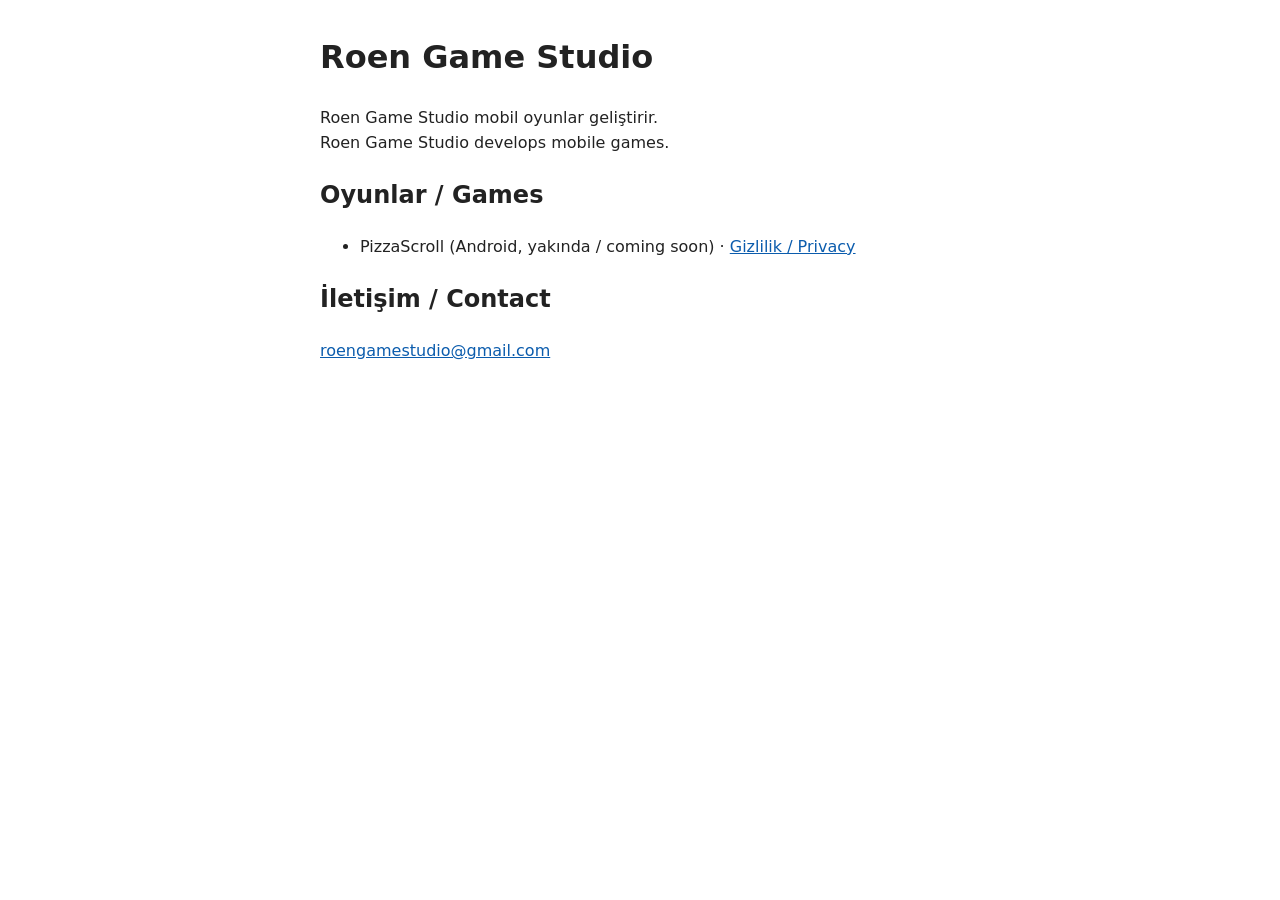
==== index.html @ 46eb8e07 "Site ve PizzaScroll gizlilik politikası" ====
<!DOCTYPE html>
<html lang="tr">
<head>
<meta charset="utf-8">
<meta name="viewport" content="width=device-width, initial-scale=1">
<title>Roen Game Studio</title>
<style>body{font-family:system-ui,sans-serif;max-width:640px;margin:2rem auto;padding:0 1rem;line-height:1.6;color:#222}a{color:#0b5cad}</style>
</head>
<body>
<h1>Roen Game Studio</h1>
<p>Roen Game Studio mobil oyunlar geliştirir.<br>Roen Game Studio develops mobile games.</p>
<h2>Oyunlar / Games</h2>
<ul>
<li>PizzaScroll (Android, yakında / coming soon) · <a href="pizzascroll/privacy.html">Gizlilik / Privacy</a></li>
</ul>
<h2>İletişim / Contact</h2>
<p><a href="mailto:roengamestudio@gmail.com">roengamestudio@gmail.com</a></p>
</body>
</html>
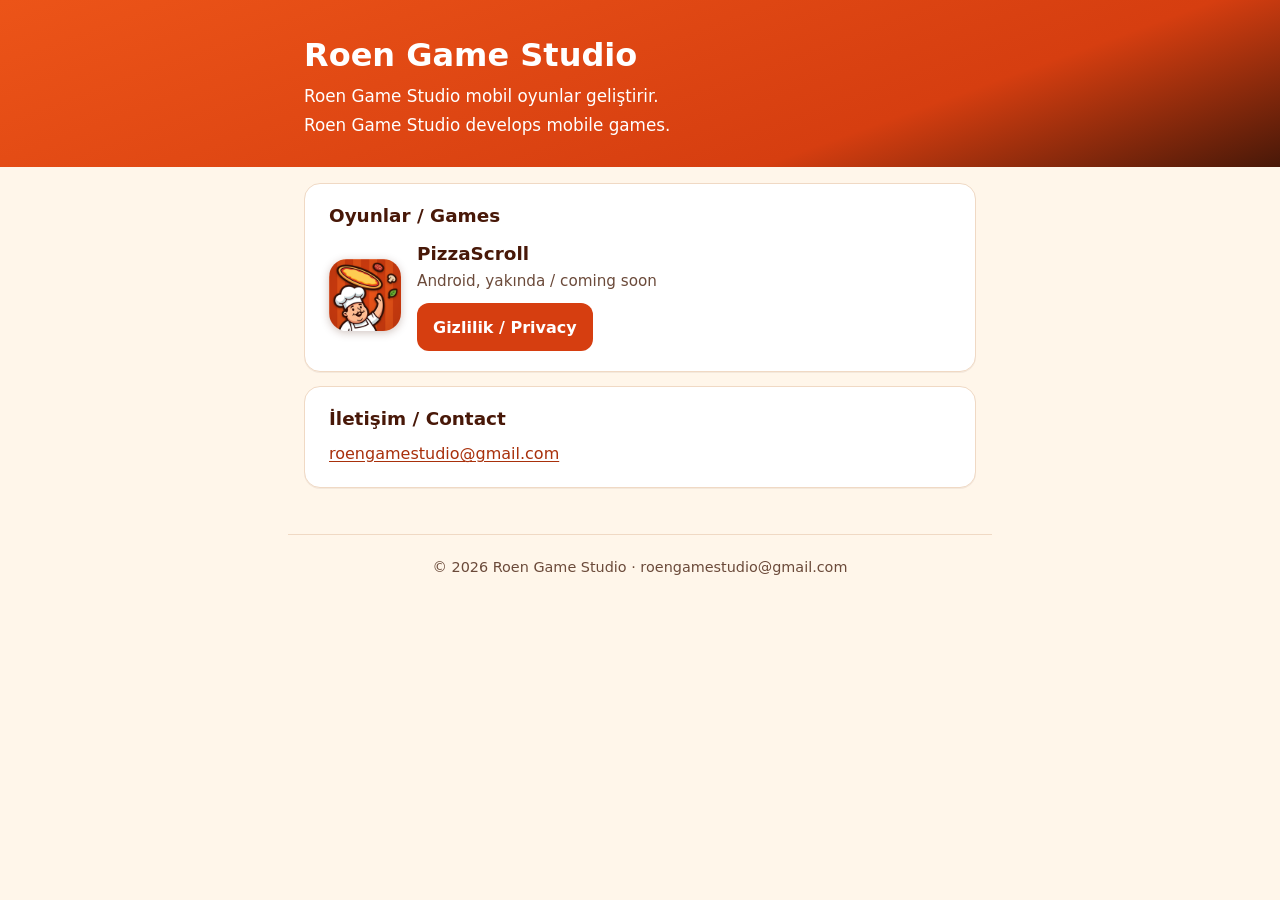
==== commit dbe51d41: "Site ve PizzaScroll gizlilik politikası" ====
--- a/index.html
+++ b/index.html
@@ -2,18 +2,27 @@
 <html lang="tr">
 <head>
 <meta charset="utf-8">
-<meta name="viewport" content="width=device-width, initial-scale=1">
+<meta name="viewport" content="width=device-width, initial-scale=1, viewport-fit=cover">
+<meta name="theme-color" content="#D63E10">
 <title>Roen Game Studio</title>
-<style>body{font-family:system-ui,sans-serif;max-width:640px;margin:2rem auto;padding:0 1rem;line-height:1.6;color:#222}a{color:#0b5cad}</style>
+<link rel="icon" href="pizzascroll/icon.png">
+<link rel="stylesheet" href="stil.css">
 </head>
-<body>
+<body class="home">
+<header class="hero"><div class="hero-in">
 <h1>Roen Game Studio</h1>
-<p>Roen Game Studio mobil oyunlar geliştirir.<br>Roen Game Studio develops mobile games.</p>
+<p class="tag">Roen Game Studio mobil oyunlar geliştirir.<br>Roen Game Studio develops mobile games.</p>
+</div></header>
+<main class="wrap">
+<section class="card">
 <h2>Oyunlar / Games</h2>
-<ul>
-<li>PizzaScroll (Android, yakında / coming soon) · <a href="pizzascroll/privacy.html">Gizlilik / Privacy</a></li>
-</ul>
+<div class="game"><img src="pizzascroll/icon.png" width="96" height="96" alt="PizzaScroll"><div class="b"><strong>PizzaScroll</strong><span class="st">Android, yakında / coming soon</span><a class="btn" href="pizzascroll/privacy.html">Gizlilik / Privacy</a></div></div>
+</section>
+<section class="card">
 <h2>İletişim / Contact</h2>
 <p><a href="mailto:roengamestudio@gmail.com">roengamestudio@gmail.com</a></p>
+</section>
+</main>
+<footer class="foot">© 2026 Roen Game Studio · roengamestudio@gmail.com</footer>
 </body>
 </html>
--- a/stil.css
+++ b/stil.css
@@ -0,0 +1,43 @@
+:root{--o1:#D63E10;--o2:#EC5418;--br:#481808;--cream:#FFF6EA;--card:#FFFFFF;--ink:#2A1208;--mute:#6B4A3A;--line:#F0D9C4;--link:#A8300B}
+*{box-sizing:border-box}
+html{scroll-behavior:smooth;-webkit-text-size-adjust:100%}
+body{margin:0;background:var(--cream);color:var(--ink);font-family:system-ui,-apple-system,"Segoe UI",Roboto,sans-serif;font-size:1rem;line-height:1.7;padding-left:env(safe-area-inset-left);padding-right:env(safe-area-inset-right)}
+a{color:var(--link);text-underline-offset:2px;overflow-wrap:anywhere}
+a:focus-visible{outline:3px solid var(--o2);outline-offset:2px;border-radius:4px}
+.hero{background:linear-gradient(160deg,var(--o2),var(--o1) 70%,var(--br));color:#fff;padding:1.5rem 0 1.75rem}
+.hero-in{max-width:44rem;margin:0 auto;padding:0 1rem}
+.brand{display:flex;align-items:center;gap:1rem}
+.brand img{width:72px;height:72px;border-radius:18px;box-shadow:0 4px 14px rgba(72,24,8,.45);flex:none}
+.brand .t{display:block;font-size:1.5rem;font-weight:800;line-height:1.2}
+.brand .s{display:block;font-size:1rem}
+.lang{display:flex;gap:.5rem;margin-top:1.25rem}
+.lang a{flex:1;min-height:48px;display:flex;align-items:center;justify-content:center;border-radius:12px;background:var(--br);color:#fff;font-weight:700;text-decoration:none;border:2px solid rgba(255,255,255,.55);letter-spacing:.04em}
+.lang a:hover,.lang a:active{background:#fff;color:var(--br)}
+.wrap{max-width:44rem;margin:0 auto;padding:1rem 1rem 2rem}
+.note{margin:0;font-size:.95rem}
+.doc{scroll-margin-top:1rem}
+.doc>h1{font-size:1.5rem;line-height:1.25;margin:2rem 0 .75rem;color:var(--br)}
+.meta{background:var(--card);border:1px solid var(--line);border-left:6px solid var(--o2);border-radius:12px;padding:.85rem 1rem;margin:0 0 .75rem;font-size:.95rem;color:var(--mute)}
+.lead{margin:0 0 1rem;font-weight:600}
+.card{background:var(--card);border:1px solid var(--line);border-radius:16px;padding:1rem 1.1rem;margin:0 0 .85rem;box-shadow:0 1px 0 rgba(72,24,8,.06)}
+.card h2{font-size:1.15rem;line-height:1.3;margin:0 0 .6rem;color:var(--br);display:flex;gap:.6rem;align-items:baseline}
+.card h2 .n{flex:none;display:inline-flex;align-items:center;justify-content:center;min-width:2rem;height:2rem;padding:0 .4rem;border-radius:999px;background:var(--o1);color:#fff;font-size:.95rem;font-weight:800}
+.card p{margin:0 0 .75rem;max-width:70ch}
+.card p:last-child{margin-bottom:0}
+.card ul{margin:0;padding-left:1.2rem;max-width:70ch}
+.card li{margin:0 0 .65rem}
+.card li:last-child{margin-bottom:0}
+.card li::marker{color:var(--o1)}
+.sep{border:0;height:4px;border-radius:2px;background:linear-gradient(90deg,var(--o2),var(--o1),var(--br));margin:2.25rem 0 0}
+.foot{max-width:44rem;margin:0 auto;padding:1.25rem 1rem calc(1.5rem + env(safe-area-inset-bottom));color:var(--mute);font-size:.9rem;text-align:center;border-top:1px solid var(--line)}
+.game{display:flex;align-items:center;gap:1rem}
+.game img{width:72px;height:72px;border-radius:18px;flex:none;box-shadow:0 2px 8px rgba(72,24,8,.25)}
+.game .b{flex:1;min-width:0}
+.game strong{display:block;font-size:1.15rem;color:var(--br)}
+.game .st{display:block;color:var(--mute);font-size:.95rem}
+.btn{display:inline-flex;align-items:center;min-height:48px;margin-top:.5rem;padding:0 1rem;border-radius:12px;background:var(--o1);color:#fff;font-weight:700;text-decoration:none}
+.btn:hover{background:var(--br)}
+.home h1{font-size:2rem;line-height:1.2;margin:0 0 .5rem}
+.home .tag{margin:0;font-size:1.05rem}
+.home h2{font-size:1.15rem;color:var(--br);margin:0 0 .6rem}
+@media(min-width:700px){.hero{padding-top:2.25rem}.brand img{width:96px;height:96px;border-radius:24px}.brand .t{font-size:2rem}.card{padding:1.25rem 1.5rem}.lang a{flex:none;min-width:8rem;padding:0 1.5rem}}
